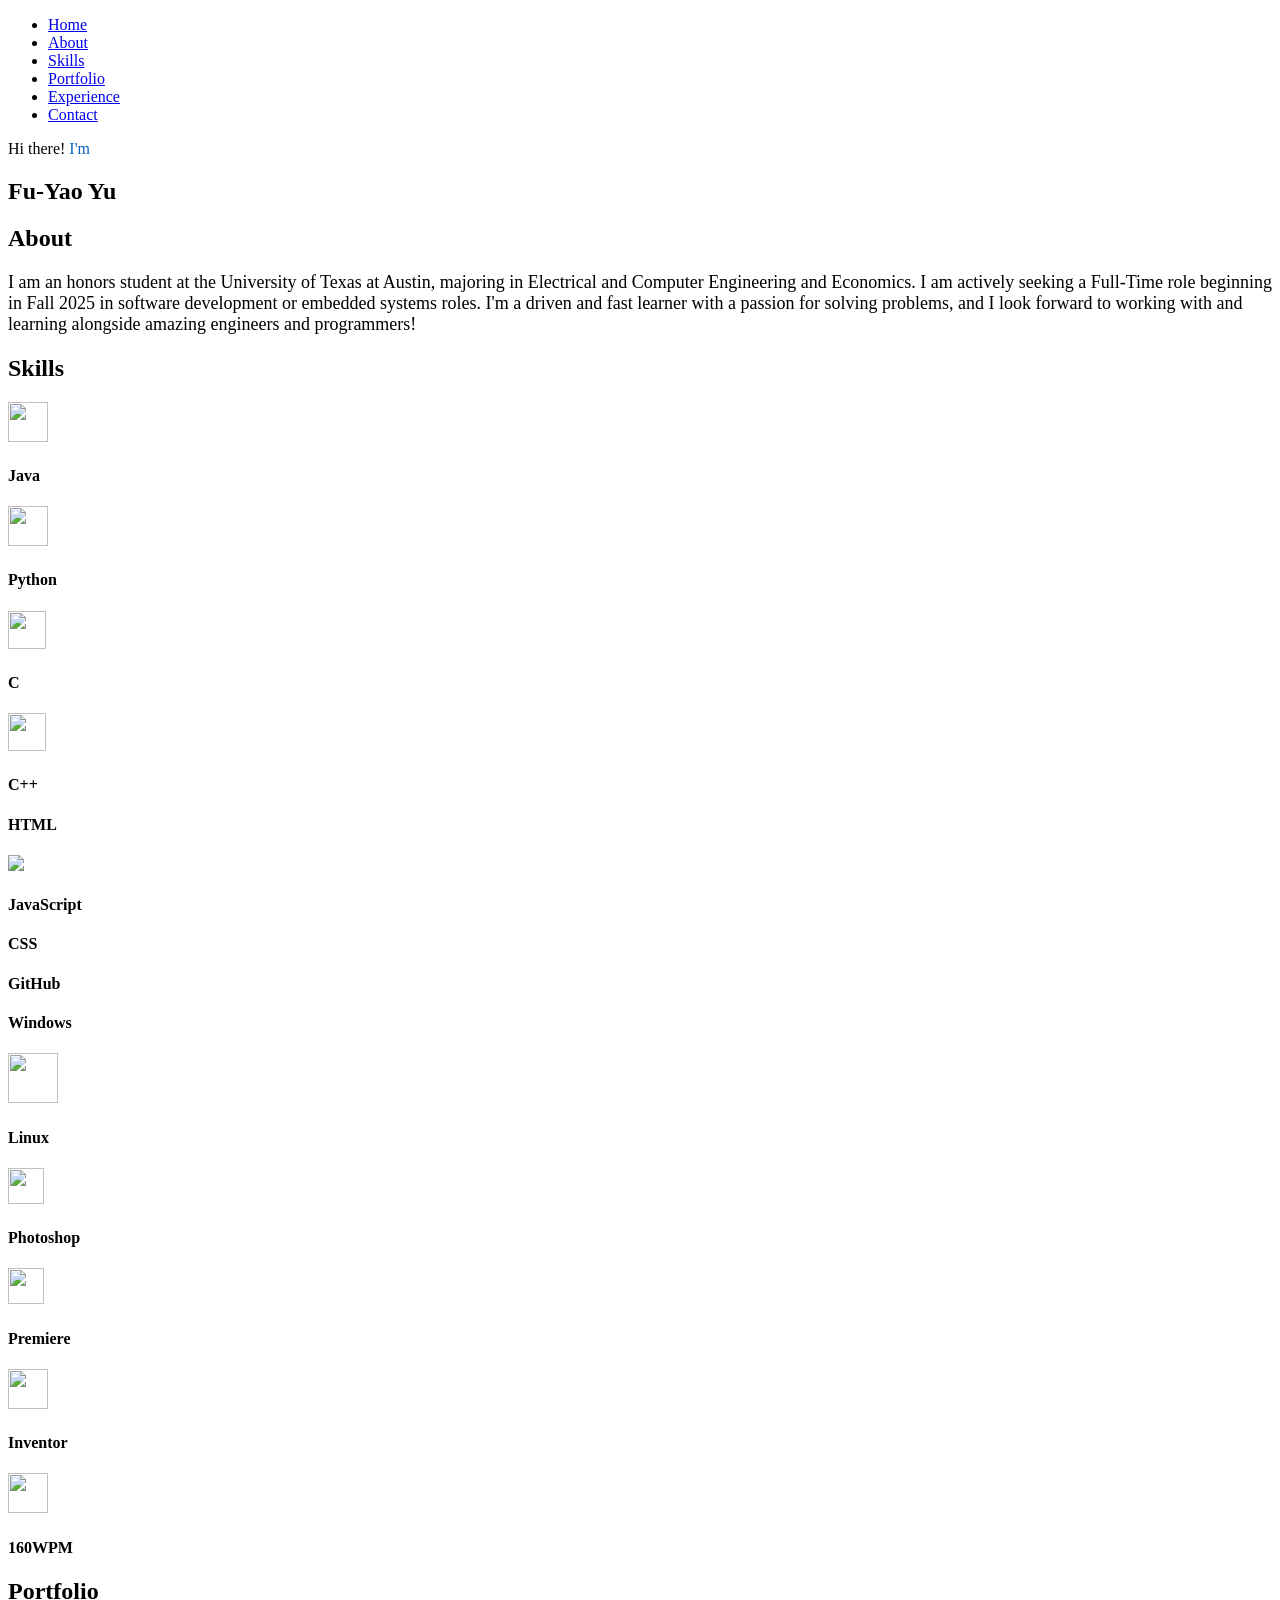
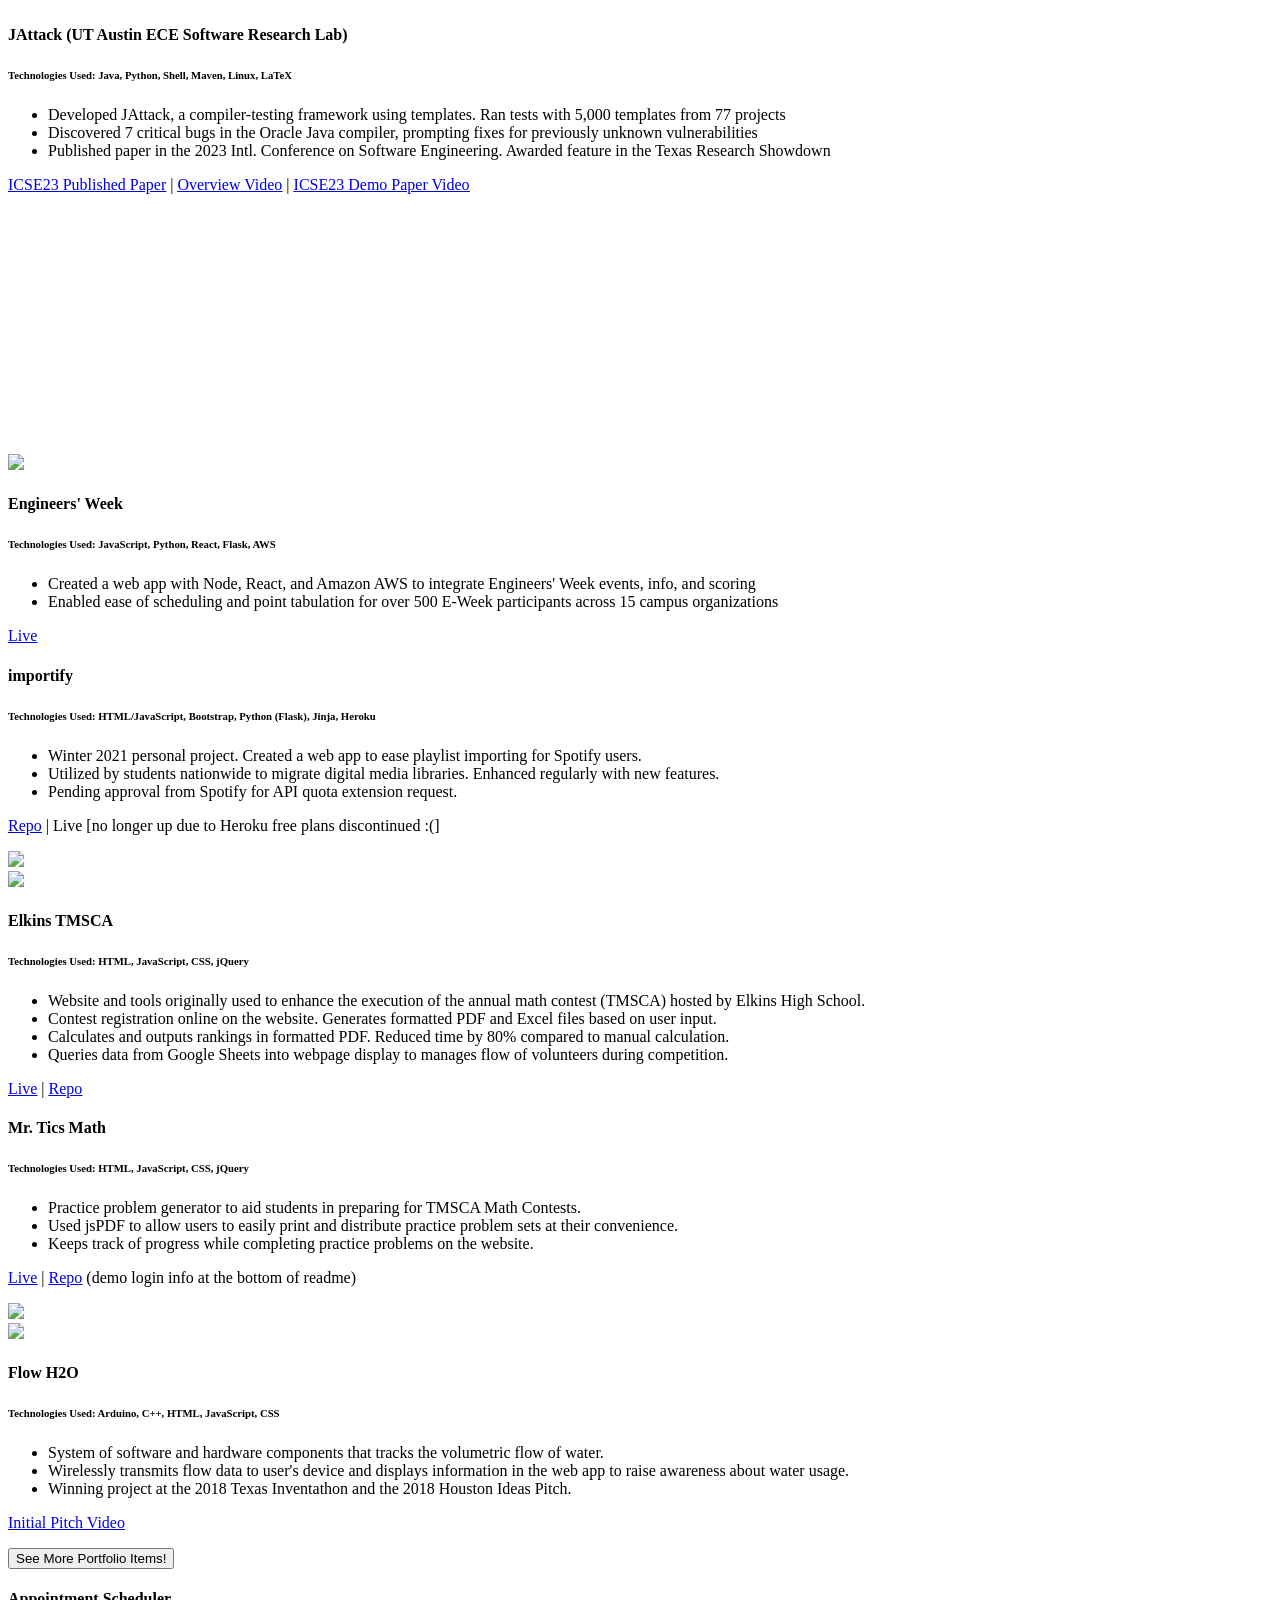
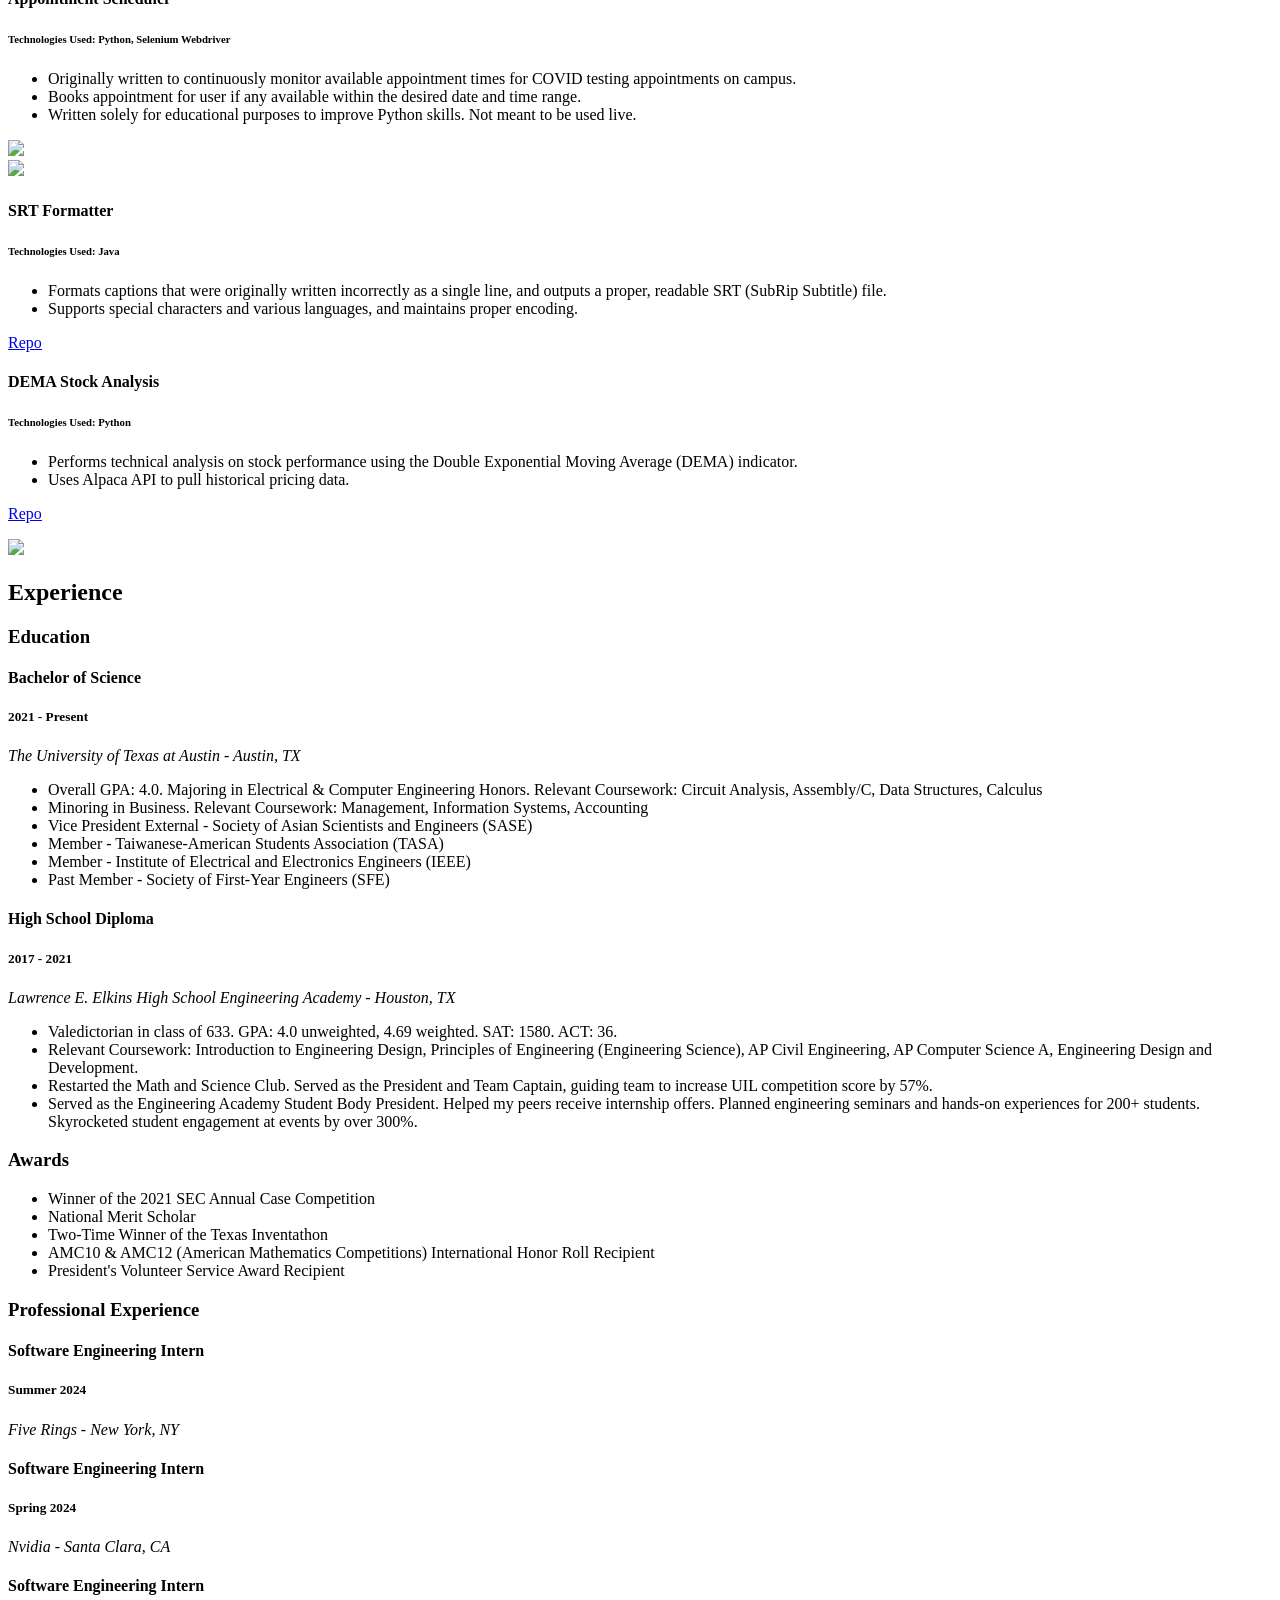
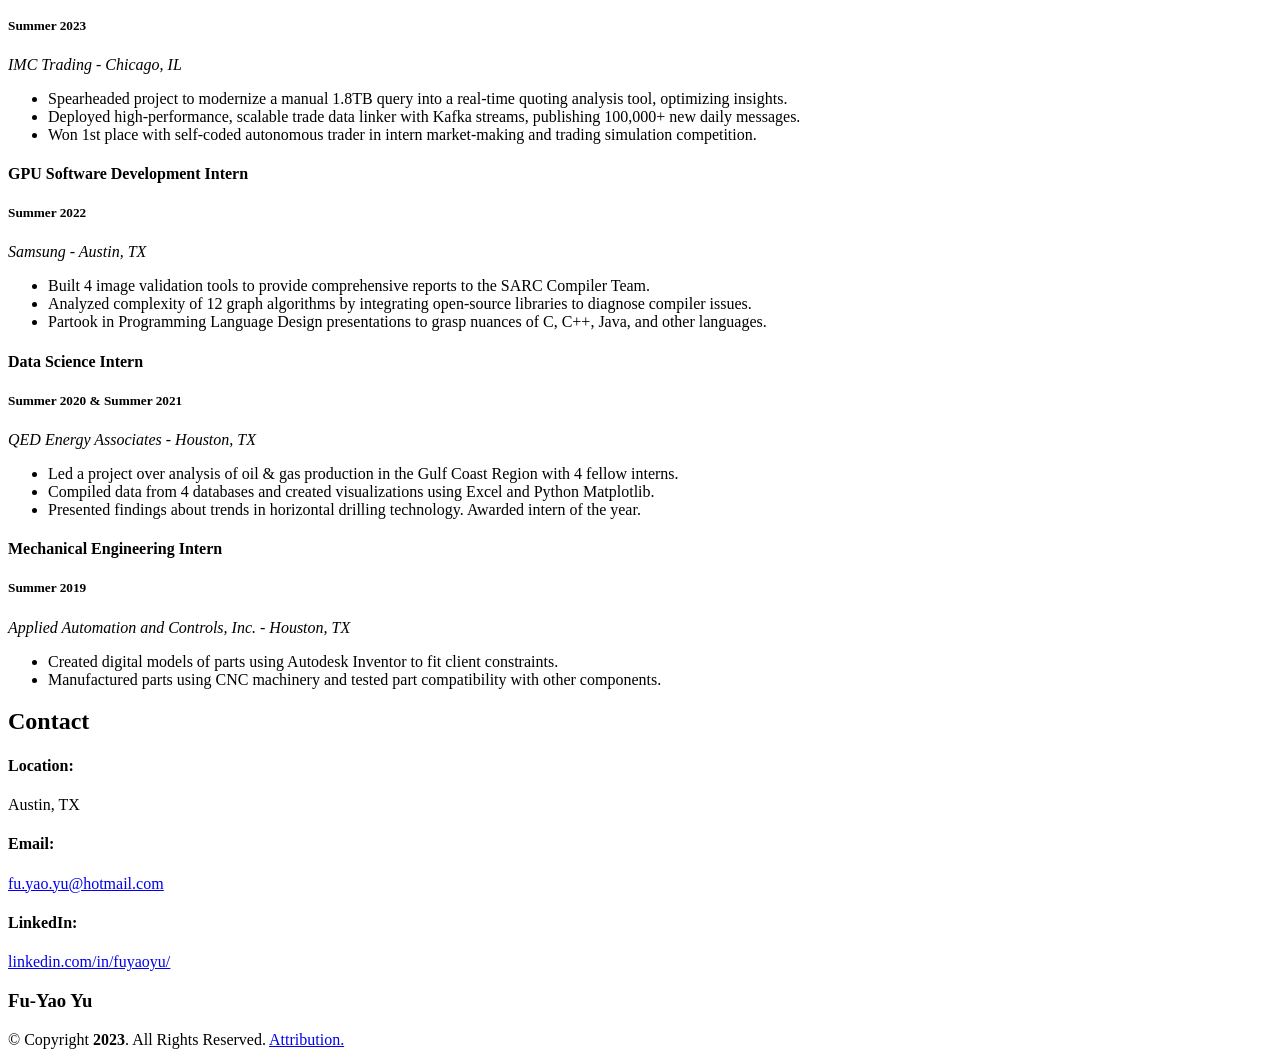
==== HTML.html @ dc60d863 "Update HTML.html" ====
<!DOCTYPE html>
<html lang="en">

<head>
  <meta charset="utf-8">
  <meta content="width=device-width, initial-scale=1.0" name="viewport">

  <meta name="google-site-verification" content="fkDwtR-RgneoaPatCxnQ040YmxEfrXtlnkEAOqMPR98" />

  <meta name="description" content="Electrical and Computer Engineering Honors and Economics student at the University of Texas at Austin. Driven and fast learner with a passion for solving problems." >
  <meta name="keywords" content="Fu-Yao Yu, Jefferson Yu, Jefferson, Fu-Yao, Elkins, FBISD, Engineering, Software, UT Austin, University of Texas">

  <title>Fu-Yao (Jefferson) Yu</title>

  <link href="assets/img/favicon/favicon.ico" rel="icon">
  <link href="assets/img/favicon/apple-touch-icon.png" rel="apple-touch-icon">
  <link rel="icon" type="image/png" sizes="32x32" href="assets/img/favicon/favicon-32x32.png">
  <link rel="icon" type="image/png" sizes="16x16" href="assets/img/favicon/favicon-16x16.png">

  <link href="https://fonts.googleapis.com/css?family=Open+Sans:300,300i,400,400i,600,600i,700,700i" rel="stylesheet">
  <link href="https://fonts.googleapis.com/css?family=Raleway:300,300i,400,400i,500,500i,600,600i,700,700i"
    rel="stylesheet">
  <link href="https://fonts.googleapis.com/css?family=Poppins:300,300i,400,400i,500,500i,600,600i,700,700i"
    rel="stylesheet">

  <link href="assets/vendor/aos/aos.css" rel="stylesheet">
  <link href="assets/vendor/bootstrap/css/bootstrap.min.css" rel="stylesheet">
  <link href="assets/vendor/bootstrap-icons/bootstrap-icons.css" rel="stylesheet">
  <link href="assets/vendor/boxicons/css/boxicons.min.css" rel="stylesheet">
  <link href="assets/vendor/glightbox/css/glightbox.min.css" rel="stylesheet">
  <link href="assets/vendor/swiper/swiper-bundle.min.css" rel="stylesheet">
  <link href="assets/vendor/modaal/modaal.css" rel="stylesheet">


  <link href="stylesheet.css" rel="stylesheet">

</head>

<body>

  <div id="attribution" style="display:none;">
    <p style="margin-bottom: 0; text-align:center;"><b>Attribution:</b> Icons from BoxIcons and Icons8. Fonts from
      Google Fonts. Based on
      design by BootstrapMade.</p>
  </div>


  <i class="bi bi-list mobile-nav-toggle"></i>
  <i class="bi bi-list mobile-nav-toggle d-xl-none"></i>

  <header id="header" class="d-flex flex-column justify-content-center">

    <nav id="navbar" class="navbar nav-menu">
      <ul>
        <li><a href="#hero" class="nav-link scrollto active"><i class="bx bx-home"></i> <span>Home</span></a></li>
        <li><a href="#about" class="nav-link scrollto"><i class="bx bx-user"></i> <span>About</span></a></li>
        <li><a href="#skills" class="nav-link scrollto"><i class="bx bxs-wrench"></i> <span>Skills</span></a></li>
        <li><a href="#portfolio" class="nav-link scrollto"><i class="bx bxs-folder-open"></i> <span>Portfolio</span></a>
        </li>
        <li><a href="#experience" class="nav-link scrollto"><i class="bx bx-book-content"></i>
            <span>Experience</span></a></li>
        <li><a href="#contact" class="nav-link scrollto"><i class="bx bx-envelope"></i> <span>Contact</span></a></li>
      </ul>
    </nav>

  </header>


  <section id="hero" class="d-flex flex-column justify-content-center">
    <div class="container" data-aos="zoom-in" data-aos-delay="100">
      <p>Hi there! <span style="color:#0563bb">I'm</span></p>
      <div id="typed-strings">
        <h1>Fu-Yao Yu</h1>
      </div>
      <h1><span id="typed"></span></h1>
      <div class="social-links">
        <a href="#contact" class="envelope"><i class="bx bx-envelope"></i></a>
        <a href="#contact" class="phone"><i class="bx bx-phone"></i></a>
        <a href="https://bit.ly/fuyaoyu-instagram" target="_blank" rel="noopener noreferrer" class="instagram"><i
            class="bx bxl-instagram"></i></a>
        <a href="https://bit.ly/fuyaoyu-linkedin" target="_blank" rel="noopener noreferrer" class="linkedin"><i
            class="bx bxl-linkedin"></i></a>
        <a href="https://github.com/JeffersonYu1" target="_blank" rel="noopener noreferrer" class="github"><i
            class="bx bxl-github"></i></a>
      </div>
    </div>
  </section>



  <main id="main">


    <section id="about" class="about">
      <div class="container" data-aos="fade-up">

        <div class="section-title">
          <h2>About</h2>
          <p style="font-size: large;">I am an honors student at <span class="accent-blue">the University of Texas at
              Austin</span>, majoring in <span class="accent-blue">Electrical and Computer Engineering</span> and <span
              class="accent-blue">Economics</span>. I am actively seeking a Full-Time role beginning in Fall 2025
            in <span class="accent-blue">software development</span> or <span class="accent-blue">embedded
              systems</span> roles. I'm a driven and fast learner with a passion
            for solving problems, and I look forward to working with and learning alongside amazing engineers and
            programmers!</p>
        </div>

      </div>
    </section>


    <section id="skills" class="services">
      <div class="container" data-aos="fade-up">

        <div class="section-title">
          <h2>Skills</h2>
        </div>

        <div class="row">

          <div class="col mt-4" data-aos="zoom-in" data-aos-delay="100">
            <div class="icon-box iconbox-blue">
              <div class="icon">
                <img style="width: 40px; height: 40px" src="assets/img/icons/java.svg">
              </div>
              <h4>Java</h4>
            </div>
          </div>

          <div class="col mt-4" data-aos="zoom-in" data-aos-delay="100">
            <div class="icon-box iconbox-blue">
              <div class="icon">
                <img style="width: 40px; height: 40px" src="assets/img/icons/python.svg">
              </div>
              <h4>Python</h4>
            </div>
          </div>

          <div class="col mt-4" data-aos="zoom-in" data-aos-delay="100">
            <div class="icon-box iconbox-blue">
              <div class="icon">
                <img style="width: 38px; height: 38px" src="assets/img/icons/c.svg">
              </div>
              <h4>C</h4>
            </div>
          </div>

          <div class="col mt-4" data-aos="zoom-in" data-aos-delay="100">
            <div class="icon-box iconbox-blue">
              <div class="icon">
                <img style="width: 38px; height: 38px" src="assets/img/icons/cpp.svg">
              </div>
              <h4>C++</h4>
            </div>
          </div>

          <div class="col mt-4" data-aos="zoom-in" data-aos-delay="100">
            <div class="icon-box iconbox-blue">
              <div class="icon">
                <i class="bx bxl-html5" style="color: #E44D26"></i>
              </div>
              <h4>HTML</h4>
            </div>
          </div>

          <div class="col mt-4" data-aos="zoom-in" data-aos-delay="100">
            <div class="icon-box iconbox-blue">
              <div class="icon">
                <img src="assets/img/icons/javascript.svg">
              </div>
              <h4>JavaScript</h4>
            </div>
          </div>

          <div class="col mt-4" data-aos="zoom-in" data-aos-delay="100">
            <div class="icon-box iconbox-blue">
              <div class="icon">
                <i class="bx bxl-css3" style="color: #264DE4"></i>
              </div>
              <h4>CSS</h4>
            </div>
          </div>

          <div class="col mt-4" data-aos="zoom-in" data-aos-delay="100">
            <div class="icon-box iconbox-blue">
              <div class="icon">
                <i class="bx bxl-github" style="color: #1A1D22"></i>
              </div>
              <h4>GitHub</h4>
            </div>
          </div>

          <div class="col mt-4" data-aos="zoom-in" data-aos-delay="100">
            <div class="icon-box iconbox-blue">
              <div class="icon">
                <i class="bx bxl-windows" style="color: #00abef"></i>
              </div>
              <h4>Windows</h4>
            </div>
          </div>

          <div class="col mt-4" data-aos="zoom-in" data-aos-delay="100">
            <div class="icon-box iconbox-blue">
              <div class="icon">
                <img style="width: 50px; height: 50px" src="assets/img/icons/linux.svg">
              </div>
              <h4>Linux</h4>
            </div>
          </div>

          <div class="col mt-4" data-aos="zoom-in" data-aos-delay="100">
            <div class="icon-box iconbox-blue">
              <div class="icon">
                <img style="width: 36px; height: 36px" src="assets/img/icons/photoshop.svg">
              </div>
              <h4>Photoshop</h4>
            </div>
          </div>

          <div class="col mt-4" data-aos="zoom-in" data-aos-delay="100">
            <div class="icon-box iconbox-blue">
              <div class="icon">
                <img style="width: 36px; height: 36px" src="assets/img/icons/premiere-pro.svg">
              </div>
              <h4>Premiere</h4>
            </div>
          </div>

          <div class="col mt-4" data-aos="zoom-in" data-aos-delay="100">
            <div class="icon-box iconbox-blue">
              <div class="icon">
                <img style="width: 40px; height: 40px" src="assets/img/icons/autodesk-inventor-2020.svg">
              </div>
              <h4>Inventor</h4>
            </div>
          </div>

          <div class="col mt-4" data-aos="zoom-in" data-aos-delay="100">
            <div class="icon-box iconbox-blue">
              <div class="icon">
                <img style="width: 40px; height: 40px" src="assets/img/icons/keyboard-2.svg">
              </div>
              <h4>160WPM</h4>
            </div>
          </div>

        </div>
      </div>
    </section>


    <section id="portfolio" class="portfolio section-bg">
      <div class="container pad-side" data-aos="fade-up">

        <div class="section-title">
          <h2>Portfolio</h2>
        </div>


        <div class="row">
          <div class="col mt-4" data-aos="zoom-in" data-aos-delay="100">
            <div class="icon-box iconbox-blue right">
              <div class="row">
                <div class="col-md-7 iconbox-text" data-aos="zoom-in" data-aos-delay="100">
                  <h4>JAttack (UT Austin ECE Software Research Lab)</h4>
                  <h6>Technologies Used: <span class="accent-blue">Java</span>, <span class="accent-blue">Python</span>,
                    <span class="accent-blue">Shell</span>, <span class="accent-blue">Maven</span>, <span
                      class="accent-blue">Linux</span>, <span class="accent-blue">LaTeX</span>
                  </h6>
                  <ul class="no-padding-list">
                    <li>Developed JAttack, a compiler-testing framework using templates. Ran tests with 5,000 templates
                      from 77 projects
                    </li>
                    <li>Discovered 7 critical bugs in the Oracle Java compiler, prompting fixes for previously unknown
                      vulnerabilities</li>
                    <li>Published paper in the 2023 Intl. Conference on Software Engineering. Awarded feature in the
                      Texas Research Showdown</li>
                  </ul>
                  <p><a href="https://ieeexplore.ieee.org/abstract/document/10172660" target="_blank"
                      rel="noopener noreferrer"><u>ICSE23 Published Paper</u></a> | <a
                      href="https://www.youtube.com/watch?v=L-GS9W6fO1o" target="_blank"
                      rel="noopener noreferrer"><u>Overview Video</u></a> | <a
                      href="https://www.youtube.com/watch?v=meCFPxucqk4" target="_blank"
                      rel="noopener noreferrer"><u>ICSE23 Demo Paper Video</u></a></p>
                </div>

                <div class="col-md-5" data-aos="zoom-in" data-aos-delay="100">
                  <div class="icon">
                    <iframe width="640" height="240" src="https://www.youtube.com/embed/L-GS9W6fO1o?si=rD6ySz-ievP-4Kns"
                      title="YouTube video player" frameborder="0"
                      allow="accelerometer; clipboard-write; encrypted-media; gyroscope; picture-in-picture; web-share"
                      allowfullscreen></iframe>

                  </div>
                </div>
              </div>
            </div>
          </div>
        </div>

        <div class="row">
          <div class="col mt-4" data-aos="zoom-in" data-aos-delay="100">
            <div class="icon-box iconbox-blue left">
              <div class="row">
                <div class="col-md-5" data-aos="zoom-in" data-aos-delay="100">
                  <div class="icon">
                    <img src="assets/img/portfolio/eweek.png">
                  </div>
                </div>

                <div class="col-md-7 iconbox-text" data-aos="zoom-in" data-aos-delay="100">
                  <h4>Engineers' Week</h4>
                  <h6>Technologies Used: <span class="accent-blue">JavaScript</span>, <span
                      class="accent-blue">Python</span>,
                    <span class="accent-blue">React</span>, <span class="accent-blue">Flask</span>, <span
                      class="accent-blue">AWS</span>
                  </h6>
                  <ul class="no-padding-list">
                    <li>Created a web app with Node, React, and Amazon AWS to integrate Engineers' Week events, info,
                      and scoring</li>
                    <li>Enabled ease of scheduling and point tabulation for over 500 E-Week participants across 15
                      campus organizations</li>
                  </ul>
                  <p><a href="https://www.eweekutexas.com/" target="_blank" rel="noopener noreferrer"><u>Live</u></a>
                  </p>
                </div>
              </div>
            </div>
          </div>
        </div>


        <div class="row">
          <div class="col mt-4" data-aos="zoom-in" data-aos-delay="100">
            <div class="icon-box iconbox-blue right">
              <div class="row">
                <div class="col-md-7 iconbox-text" data-aos="zoom-in" data-aos-delay="100">
                  <h4>importify</h4>
                  <h6>Technologies Used: <span class="accent-blue">HTML/JavaScript</span>, <span
                      class="accent-blue">Bootstrap</span>, <span class="accent-blue">Python (Flask)</span>, <span
                      class="accent-blue">Jinja</span>, <span class="accent-blue">Heroku</span></h6>
                  <ul class="no-padding-list">
                    <li>Winter 2021 personal project. Created a web app to ease playlist importing for Spotify users.
                    </li>
                    <li>Utilized by students nationwide to migrate digital media libraries. Enhanced regularly with new
                      features.</li>
                    <li>Pending approval from Spotify for API quota extension request.</li>
                  </ul>
                  <p>
                    <a href="https://github.com/JeffersonYu1/importify" target="_blank"
                      rel="noopener noreferrer"><u>Repo</u></a> |

                    Live [no longer up due to Heroku free plans discontinued :(]

                  </p>
                </div>

                <div class="col-md-5" data-aos="zoom-in" data-aos-delay="100">
                  <div class="icon">
                    <img src="assets/img/portfolio/importify.png">
                  </div>
                </div>
              </div>
            </div>
          </div>
        </div>


        <div class="row">
          <div class="col mt-4" data-aos="zoom-in" data-aos-delay="100">
            <div class="icon-box iconbox-blue left">
              <div class="row">

                <div class="col-md-5" data-aos="zoom-in" data-aos-delay="100">
                  <div class="icon">
                    <img src="assets/img/portfolio/elkins-tmsca-long.png">
                  </div>
                </div>

                <div class="col-md-7 iconbox-text" data-aos="zoom-in" data-aos-delay="100">
                  <h4>Elkins TMSCA</h4>
                  <h6>Technologies Used: <span class="accent-blue">HTML</span>, <span
                      class="accent-blue">JavaScript</span>, <span class="accent-blue">CSS</span>, <span
                      class="accent-blue">jQuery</span></h6>
                  <ul class="no-padding-list">
                    <li>Website and tools originally used to enhance the execution of the annual math contest (TMSCA)
                      hosted by Elkins High School.</li>
                    <li>Contest registration online on the website. Generates formatted PDF and Excel files based on
                      user input.</li>
                    <li>Calculates and outputs rankings in formatted PDF. Reduced time by 80% compared to manual
                      calculation.</li>
                    <li>Queries data from Google Sheets into webpage display to manages flow of volunteers during
                      competition.</li>
                  </ul>
                  <p><a href="https://elkinstmsca1920.weebly.com/" target="_blank"
                      rel="noopener noreferrer"><u>Live</u></a> | <a href="https://github.com/JeffersonYu1/elkins-tmsca"
                      target="_blank" rel="noopener noreferrer"><u>Repo</u></a></p>
                </div>
              </div>
            </div>
          </div>
        </div>


        <div class="row">
          <div class="col mt-4" data-aos="zoom-in" data-aos-delay="100">
            <div class="icon-box iconbox-blue right">
              <div class="row">
                <div class="col-md-7 iconbox-text" data-aos="zoom-in" data-aos-delay="100">
                  <h4>Mr. Tics Math</h4>
                  <h6>Technologies Used: <span class="accent-blue">HTML</span>, <span
                      class="accent-blue">JavaScript</span>, <span class="accent-blue">CSS</span>, <span
                      class="accent-blue">jQuery</span></h6>
                  <ul class="no-padding-list">
                    <li>Practice problem generator to aid students in preparing for TMSCA Math Contests.</li>
                    <li>Used jsPDF to allow users to easily print and distribute practice problem sets at their
                      convenience.</li>
                    <li>Keeps track of progress while completing practice problems on the website.</li>
                  </ul>
                  <p><a href="https://mrticsmath.weebly.com/" target="_blank" rel="noopener noreferrer"><u>Live</u></a>
                    | <a href="https://github.com/JeffersonYu1/mrticsmath" target="_blank"
                      rel="noopener noreferrer"><u>Repo</u></a> (demo login info at the bottom of readme)</p>
                </div>

                <div class="col-md-5" data-aos="zoom-in" data-aos-delay="100">
                  <div class="icon">
                    <img src="assets/img/portfolio/mrticsmath.png">
                  </div>
                </div>
              </div>
            </div>
          </div>
        </div>


        <div class="row">
          <div class="col mt-4" data-aos="zoom-in" data-aos-delay="100">
            <div class="icon-box iconbox-blue left">
              <div class="row">

                <div class="col-md-3" data-aos="zoom-in" data-aos-delay="100">
                  <div class="icon">
                    <img src="assets/img/portfolio/flogo-gif.gif">
                  </div>
                </div>

                <div class="col-md-9 iconbox-text" data-aos="zoom-in" data-aos-delay="100">
                  <h4>Flow H2O</h4>
                  <h6>Technologies Used: <span class="accent-blue">Arduino</span>, <span class="accent-blue">C++</span>,
                    <span class="accent-blue">HTML</span>, <span class="accent-blue">JavaScript</span>, <span
                      class="accent-blue">CSS</span>
                  </h6>
                  <ul class="no-padding-list">
                    <li>System of software and hardware components that tracks the volumetric flow of water.</li>
                    <li>Wirelessly transmits flow data to user's device and displays information in the web app to raise
                      awareness about water usage.</li>
                    <li>Winning project at the 2018 Texas Inventathon and the 2018 Houston Ideas Pitch.</li>
                  </ul>
                  <p><a href="https://youtu.be/dET13wCbsmU?t=28596" target="_blank" rel="noopener noreferrer"><u>Initial
                        Pitch Video</u></a></p>
                </div>
              </div>
            </div>
          </div>
        </div>

        <div class="row" id="portfolioToggleDiv">
          <div class="col mt-4 d-flex justify-content-center" data-aos="zoom-in" data-aos-delay="100">
            <button class="btn btn-primary accent-blue icon-box-button" type="button" data-bs-toggle="collapse"
              data-bs-target="#extraPortfolioItems" aria-expanded="false" aria-controls="extraPortfolioItems"
              onclick="document.getElementById('portfolioToggleDiv').style.display = 'none'">
              See More Portfolio Items!
            </button>
          </div>
        </div>

        <div class="collapse" id="extraPortfolioItems">

          <div class="row">
            <div class="col mt-4" data-aos="zoom-in" data-aos-delay="100">
              <div class="icon-box iconbox-blue right">
                <div class="row">
                  <div class="col-md-7 iconbox-text" data-aos="zoom-in" data-aos-delay="100">
                    <h4>Appointment Scheduler</h4>
                    <h6>Technologies Used: <span class="accent-blue">Python</span>, <span class="accent-blue">Selenium
                        Webdriver</span></h6>
                    <ul class="no-padding-list">
                      <li>Originally written to continuously monitor available appointment times for COVID testing
                        appointments on campus.</li>
                      <li>Books appointment for user if any available within the desired date and time range.</li>
                      <li>Written solely for educational purposes to improve Python skills. Not meant to be used live.
                      </li>
                    </ul>
                  </div>

                  <div class="col-md-5" data-aos="zoom-in" data-aos-delay="100">
                    <div class="icon">
                      <img src="assets/img/portfolio/scheduler-thumbnail.png">
                    </div>
                  </div>
                </div>
              </div>
            </div>
          </div>


          <div class="row">
            <div class="col mt-4" data-aos="zoom-in" data-aos-delay="100">
              <div class="icon-box iconbox-blue left">
                <div class="row">

                  <div class="col-md-5" data-aos="zoom-in" data-aos-delay="100">
                    <div class="icon">
                      <img src="assets/img/portfolio/srt-2.png">
                    </div>
                  </div>

                  <div class="col-md-7 iconbox-text" data-aos="zoom-in" data-aos-delay="100">
                    <h4>SRT Formatter</h4>
                    <h6>Technologies Used: <span class="accent-blue">Java</span></h6>
                    <ul class="no-padding-list">
                      <li>Formats captions that were originally written incorrectly as a single line, and outputs a
                        proper, readable SRT (SubRip Subtitle) file.</li>
                      <li>Supports special characters and various languages, and maintains proper encoding.</li>
                    </ul>
                    <p><a href="https://github.com/JeffersonYu1/srt-formatter" target="_blank"
                        rel="noopener noreferrer"><u>Repo</u></a></p>
                  </div>
                </div>
              </div>
            </div>
          </div>


          <div class="row">
            <div class="col mt-4" data-aos="zoom-in" data-aos-delay="100">
              <div class="icon-box iconbox-blue right">
                <div class="row">
                  <div class="col-md-7 iconbox-text" data-aos="zoom-in" data-aos-delay="100">
                    <h4>DEMA Stock Analysis</h4>
                    <h6>Technologies Used: <span class="accent-blue">Python</span></h6>
                    <ul class="no-padding-list">
                      <li>Performs technical analysis on stock performance using the Double Exponential Moving Average
                        (DEMA) indicator.</li>
                      <li>Uses Alpaca API to pull historical pricing data.</li>
                    </ul>
                    <p><a href="https://github.com/JeffersonYu1/dema-stock-analysis" target="_blank"
                        rel="noopener noreferrer"><u>Repo</u></a></p>
                  </div>

                  <div class="col-md-5" data-aos="zoom-in" data-aos-delay="100">
                    <div class="icon">
                      <img src="assets/img/portfolio/dema-sample.png">
                    </div>
                  </div>
                </div>
              </div>
            </div>
          </div>
        </div>
      </div>
    </section>


    <section id="experience" class="resume">
      <div class="container pad-side" data-aos="fade-up">

        <div class="section-title">
          <h2>Experience</h2>
        </div>

        <div class="row">
          <div class="col-lg-6">
            <h3 class="resume-title">Education</h3>
            <div class="resume-item">
              <h4>Bachelor of Science</h4>
              <h5>2021 - Present</h5>
              <p><em>The University of Texas at Austin - Austin, TX</em></p>
              <ul>
                <li>Overall GPA: 4.0. Majoring in Electrical &amp; Computer Engineering Honors. Relevant Coursework:
                  Circuit Analysis, Assembly/C, Data Structures, Calculus</li>
                <li>Minoring in Business. Relevant Coursework: Management, Information Systems, Accounting</li>
                <li>Vice President External - Society of Asian Scientists and Engineers (SASE)</li>
                <li>Member - Taiwanese-American Students Association (TASA)</li>
                <li>Member - Institute of Electrical and Electronics Engineers (IEEE)</li>
                <li>Past Member - Society of First-Year Engineers (SFE)</li>
              </ul>
            </div>
            <div class="resume-item">
              <h4>High School Diploma</h4>
              <h5>2017 - 2021</h5>
              <p><em>Lawrence E. Elkins High School Engineering Academy - Houston, TX</em></p>
              <ul>
                <li>Valedictorian in class of 633. GPA: 4.0 unweighted, 4.69 weighted. SAT: 1580. ACT: 36.</li>
                <li>Relevant Coursework: Introduction to Engineering Design, Principles of Engineering (Engineering
                  Science), AP Civil Engineering, AP Computer Science A, Engineering Design and Development.</li>
                <li>Restarted the Math and Science Club. Served as the President and Team Captain, guiding team to
                  increase UIL competition score by 57%.</li>
                <li>Served as the Engineering Academy Student Body President. Helped my peers receive internship offers.
                  Planned engineering seminars and hands-on experiences for 200+ students. Skyrocketed student
                  engagement at events by over 300%.</li>
              </ul>
            </div>

            <h3 class="resume-title">Awards</h3>
            <div class="resume-item pb-0">
              <ul>
                <li>Winner of the 2021 SEC Annual Case Competition</li>
                <li>National Merit Scholar</li>
                <li>Two-Time Winner of the Texas Inventathon</li>
                <li>AMC10 & AMC12 (American Mathematics Competitions) International Honor Roll Recipient</li>
                <li>President's Volunteer Service Award Recipient</li>
              </ul>
            </div>

          </div>

          <div class="col-lg-6">
            <h3 class="resume-title">Professional Experience</h3>
            <div class="resume-item">
              <h4>Software Engineering Intern</h4>
              <h5>Summer 2024</h5>
              <p><em>Five Rings - New York, NY</em></p>
            </div>
            <div class="resume-item">
              <h4>Software Engineering Intern</h4>
              <h5>Spring 2024</h5>
              <p><em>Nvidia - Santa Clara, CA</em></p>
            </div>
            <div class="resume-item">
              <h4>Software Engineering Intern</h4>
              <h5>Summer 2023</h5>
              <p><em>IMC Trading - Chicago, IL</em></p>
              <ul>
                <li>Spearheaded project to modernize a manual 1.8TB query into a real-time quoting analysis tool,
                  optimizing insights.</li>
                <li>Deployed high-performance, scalable trade data linker with Kafka streams, publishing 100,000+ new
                  daily messages.</li>
                <li>Won 1st place with self-coded autonomous trader in intern market-making and trading simulation
                  competition.</li>
              </ul>
            </div>
            <div class="resume-item">
              <h4>GPU Software Development Intern</h4>
              <h5>Summer 2022</h5>
              <p><em>Samsung - Austin, TX</em></p>
              <ul>
                <li>Built 4 image validation tools to provide comprehensive reports to the SARC Compiler Team.</li>
                <li>Analyzed complexity of 12 graph algorithms by integrating open-source libraries to diagnose compiler
                  issues.</li>
                <li>Partook in Programming Language Design presentations to grasp nuances of C, C++, Java, and other
                  languages.</li>
              </ul>
            </div>
            <div class="resume-item">
              <h4>Data Science Intern</h4>
              <h5>Summer 2020 &amp; Summer 2021</h5>
              <p><em>QED Energy Associates - Houston, TX</em></p>
              <ul>
                <li>Led a project over analysis of oil & gas production in the Gulf Coast Region with 4 fellow interns.
                </li>
                <li>Compiled data from 4 databases and created visualizations using Excel and Python Matplotlib.</li>
                <li>Presented findings about trends in horizontal drilling technology. Awarded intern of the year.</li>
              </ul>
            </div>
            <div class="resume-item">
              <h4>Mechanical Engineering Intern</h4>
              <h5>Summer 2019</h5>
              <p><em>Applied Automation and Controls, Inc. - Houston, TX</em></p>
              <ul>
                <li>Created digital models of parts using Autodesk Inventor to fit client constraints.</li>
                <li>Manufactured parts using CNC machinery and tested part compatibility with other components.</li>
              </ul>
            </div>

            <!-- <h4>Private Math and Science Tutor</h4>
            <h5>Aug 2017 - Aug 2021</h5>
            <p><em>Self-Employed - Sugar Land, TX</em></p>
            <ul>
              <li>Taught intermediate-level contest math and high school (AP) calculus, physics.</li>
              <li>Developed skills to budget earnings and expenses, reach out to potential and current clients, and plan
                a schedule.</li>
            </ul> -->
          </div>
        </div>
      </div>
    </section>


    <section id="contact" class="contact">
      <div class="container pad-side" data-aos="fade-up">

        <div class="section-title">
          <h2>Contact</h2>
        </div>

        <div class="row justify-content-center">

          <div class="col-lg-3">
            <div class="info">
              <div class="address">
                <i class="bi bi-geo-alt"></i>
                <h4>Location:</h4>
                <p>Austin, TX</p>
              </div>
            </div>
          </div>

          <div class="col-lg-3">
            <div class="info">
              <div class="email">
                <a href="mailto:fu.yao.yu@hotmail.com"><i class="bi bi-envelope"></i></a>
                <h4>Email:</h4>
                <p><a href="mailto:fu.yao.yu@hotmail.com"><u>fu.yao.yu@hotmail.com</u></a></p>
              </div>
            </div>
          </div>


          <!-- <div class="info">
            <div class="resume">
              <a href="assets/Yu, Fu-Yao Resume.pdf" target="_blank" rel="noopener noreferrer"><i
                  class="bi bi-file-earmark-person-fill"></i></a>
              <h4>Resume</h4>
              <p><a href="assets/Yu, Fu-Yao Resume.pdf" target="_blank" rel="noopener noreferrer"><u>Fu-Yao Yu</u></a>
              </p>
            </div>
          </div> -->
          <div class="col-lg-3">
            <div class="info">
              <div class="linkedin">
                <a href="https://bit.ly/fuyaoyu-linkedin" target="_blank" rel="noopener noreferrer"><i
                    class="bi bi-linkedin"></i></a>
                <h4>LinkedIn:</h4>
                <p><a href="https://bit.ly/fuyaoyu-linkedin" target="_blank"
                    rel="noopener noreferrer"><u>linkedin.com/in/fuyaoyu/</u></a></p>
              </div>
            </div>
          </div>
        </div>
      </div>
    </section>
  </main>


  <section id="footer">
    <div class="container">

      <h3>Fu-Yao Yu</h3>
      <div class="social-links">
        <a href="#contact" class="envelope"><i class="bx bx-envelope"></i></a>
        <a href="#contact" class="phone"><i class="bx bx-phone"></i></a>
        <a href="https://bit.ly/fuyaoyu-instagram" target="_blank" rel="noopener noreferrer" class="instagram"><i
            class="bx bxl-instagram"></i></a>
        <a href="https://bit.ly/fuyaoyu-linkedin" target="_blank" rel="noopener noreferrer" class="linkedin"><i
            class="bx bxl-linkedin"></i></a>
        <a href="https://github.com/JeffersonYu1" target="_blank" rel="noopener noreferrer" class="github"><i
            class="bx bxl-github"></i></a>
      </div>
      <div class="copyright">
        &copy; Copyright <strong>2023</strong>. All Rights Reserved. <a href="#attribution"
          class="attribution">Attribution.</a>
      </div>
    </div>
  </section>



  <div id="preloader"></div>
  <a href="#" class="back-to-top d-flex align-items-center justify-content-center"><i
      class="bi bi-arrow-up-short"></i></a>


  <script src="assets/vendor/jquery/jquery-3.6.0.min.js"></script>
  <script src="assets/vendor/aos/aos.js"></script>
  <script src="assets/vendor/bootstrap/js/bootstrap.bundle.min.js"></script>
  <script src="assets/vendor/glightbox/js/glightbox.min.js"></script>
  <script src="assets/vendor/isotope-layout/isotope.pkgd.min.js"></script>
  <script src="assets/vendor/swiper/swiper-bundle.min.js"></script>
  <script src="assets/vendor/typed.js/typed.min.js"></script>
  <script src="assets/vendor/waypoints/noframework.waypoints.js"></script>
  <script src="assets/vendor/modaal/modaal.js"></script>


  <script src="assets/js/main.js"></script>

</body>

</html>
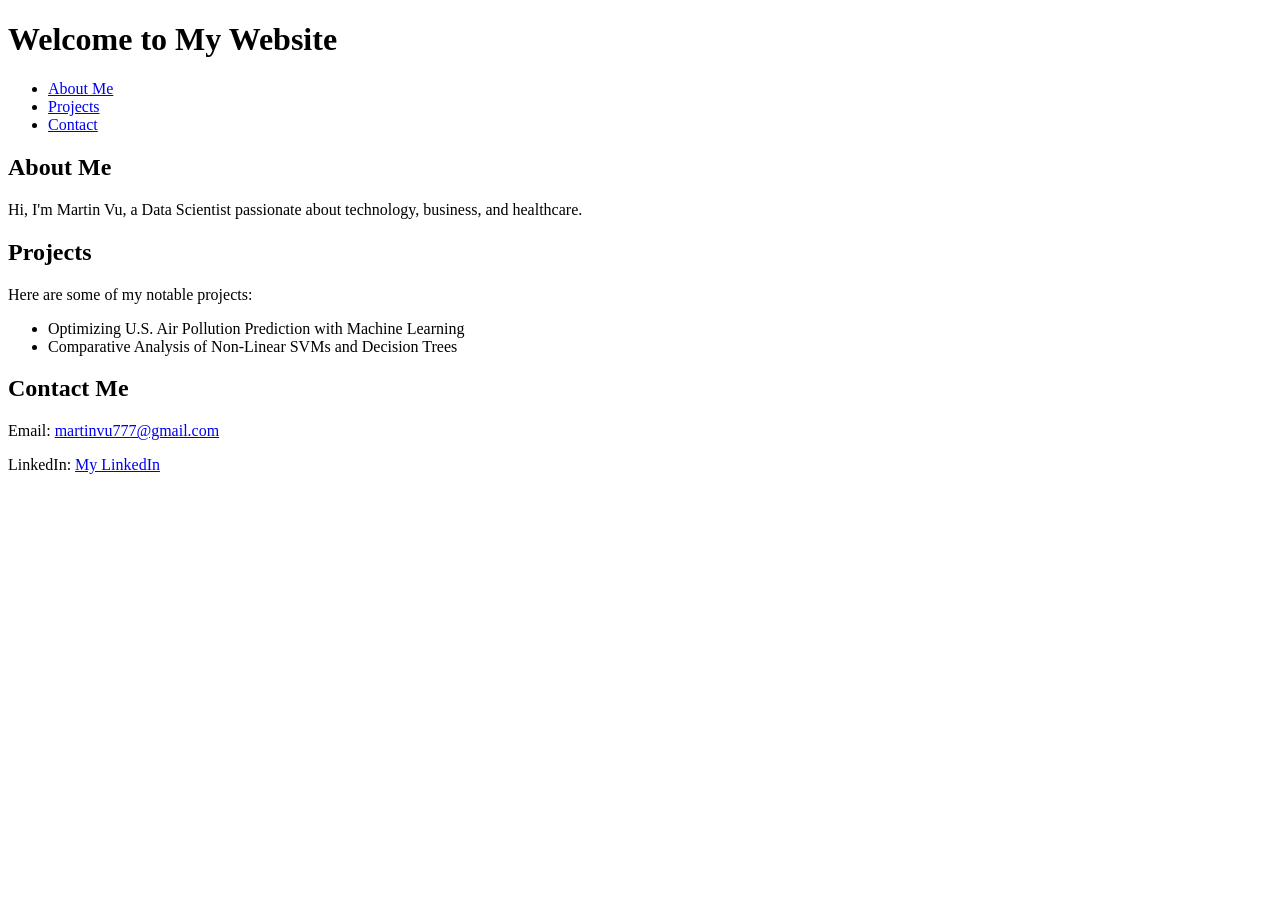
==== commit 9d70311b: "Update HTML.html" ====
--- a/HTML.html
+++ b/HTML.html
@@ -1,789 +1,43 @@
 <!DOCTYPE html>
 <html lang="en">
+<head>
+    <meta charset="UTF-8">
+    <meta name="viewport" content="width=device-width, initial-scale=1.0">
+    <title>Martin Vu - Personal Website</title>
+    <link rel="stylesheet" href="styles.css">
+</head>
+<body>
+    <header>
+        <h1>Welcome to My Website</h1>
+        <nav>
+            <ul>
+                <li><a href="#about">About Me</a></li>
+                <li><a href="#projects">Projects</a></li>
+                <li><a href="#contact">Contact</a></li>
+            </ul>
+        </nav>
+    </header>
 
-<head>
-  <meta charset="utf-8">
-  <meta content="width=device-width, initial-scale=1.0" name="viewport">
-
-  <meta name="google-site-verification" content="fkDwtR-RgneoaPatCxnQ040YmxEfrXtlnkEAOqMPR98" />
-
-  <meta name="description" content="Electrical and Computer Engineering Honors and Economics student at the University of Texas at Austin. Driven and fast learner with a passion for solving problems." >
-  <meta name="keywords" content="Fu-Yao Yu, Jefferson Yu, Jefferson, Fu-Yao, Elkins, FBISD, Engineering, Software, UT Austin, University of Texas">
-
-  <title>Fu-Yao (Jefferson) Yu</title>
-
-  <link href="assets/img/favicon/favicon.ico" rel="icon">
-  <link href="assets/img/favicon/apple-touch-icon.png" rel="apple-touch-icon">
-  <link rel="icon" type="image/png" sizes="32x32" href="assets/img/favicon/favicon-32x32.png">
-  <link rel="icon" type="image/png" sizes="16x16" href="assets/img/favicon/favicon-16x16.png">
-
-  <link href="https://fonts.googleapis.com/css?family=Open+Sans:300,300i,400,400i,600,600i,700,700i" rel="stylesheet">
-  <link href="https://fonts.googleapis.com/css?family=Raleway:300,300i,400,400i,500,500i,600,600i,700,700i"
-    rel="stylesheet">
-  <link href="https://fonts.googleapis.com/css?family=Poppins:300,300i,400,400i,500,500i,600,600i,700,700i"
-    rel="stylesheet">
-
-  <link href="assets/vendor/aos/aos.css" rel="stylesheet">
-  <link href="assets/vendor/bootstrap/css/bootstrap.min.css" rel="stylesheet">
-  <link href="assets/vendor/bootstrap-icons/bootstrap-icons.css" rel="stylesheet">
-  <link href="assets/vendor/boxicons/css/boxicons.min.css" rel="stylesheet">
-  <link href="assets/vendor/glightbox/css/glightbox.min.css" rel="stylesheet">
-  <link href="assets/vendor/swiper/swiper-bundle.min.css" rel="stylesheet">
-  <link href="assets/vendor/modaal/modaal.css" rel="stylesheet">
-
-
-  <link href="stylesheet.css" rel="stylesheet">
-
-</head>
-
-<body>
-
-  <div id="attribution" style="display:none;">
-    <p style="margin-bottom: 0; text-align:center;"><b>Attribution:</b> Icons from BoxIcons and Icons8. Fonts from
-      Google Fonts. Based on
-      design by BootstrapMade.</p>
-  </div>
-
-
-  <i class="bi bi-list mobile-nav-toggle"></i>
-  <i class="bi bi-list mobile-nav-toggle d-xl-none"></i>
-
-  <header id="header" class="d-flex flex-column justify-content-center">
-
-    <nav id="navbar" class="navbar nav-menu">
-      <ul>
-        <li><a href="#hero" class="nav-link scrollto active"><i class="bx bx-home"></i> <span>Home</span></a></li>
-        <li><a href="#about" class="nav-link scrollto"><i class="bx bx-user"></i> <span>About</span></a></li>
-        <li><a href="#skills" class="nav-link scrollto"><i class="bx bxs-wrench"></i> <span>Skills</span></a></li>
-        <li><a href="#portfolio" class="nav-link scrollto"><i class="bx bxs-folder-open"></i> <span>Portfolio</span></a>
-        </li>
-        <li><a href="#experience" class="nav-link scrollto"><i class="bx bx-book-content"></i>
-            <span>Experience</span></a></li>
-        <li><a href="#contact" class="nav-link scrollto"><i class="bx bx-envelope"></i> <span>Contact</span></a></li>
-      </ul>
-    </nav>
-
-  </header>
-
-
-  <section id="hero" class="d-flex flex-column justify-content-center">
-    <div class="container" data-aos="zoom-in" data-aos-delay="100">
-      <p>Hi there! <span style="color:#0563bb">I'm</span></p>
-      <div id="typed-strings">
-        <h1>Fu-Yao Yu</h1>
-      </div>
-      <h1><span id="typed"></span></h1>
-      <div class="social-links">
-        <a href="#contact" class="envelope"><i class="bx bx-envelope"></i></a>
-        <a href="#contact" class="phone"><i class="bx bx-phone"></i></a>
-        <a href="https://bit.ly/fuyaoyu-instagram" target="_blank" rel="noopener noreferrer" class="instagram"><i
-            class="bx bxl-instagram"></i></a>
-        <a href="https://bit.ly/fuyaoyu-linkedin" target="_blank" rel="noopener noreferrer" class="linkedin"><i
-            class="bx bxl-linkedin"></i></a>
-        <a href="https://github.com/JeffersonYu1" target="_blank" rel="noopener noreferrer" class="github"><i
-            class="bx bxl-github"></i></a>
-      </div>
-    </div>
-  </section>
-
-
-
-  <main id="main">
-
-
-    <section id="about" class="about">
-      <div class="container" data-aos="fade-up">
-
-        <div class="section-title">
-          <h2>About</h2>
-          <p style="font-size: large;">I am an honors student at <span class="accent-blue">the University of Texas at
-              Austin</span>, majoring in <span class="accent-blue">Electrical and Computer Engineering</span> and <span
-              class="accent-blue">Economics</span>. I am actively seeking a Full-Time role beginning in Fall 2025
-            in <span class="accent-blue">software development</span> or <span class="accent-blue">embedded
-              systems</span> roles. I'm a driven and fast learner with a passion
-            for solving problems, and I look forward to working with and learning alongside amazing engineers and
-            programmers!</p>
-        </div>
-
-      </div>
+    <section id="about">
+        <h2>About Me</h2>
+        <p>Hi, I'm Martin Vu, a Data Scientist passionate about technology, business, and healthcare.</p>
     </section>
 
-
-    <section id="skills" class="services">
-      <div class="container" data-aos="fade-up">
-
-        <div class="section-title">
-          <h2>Skills</h2>
-        </div>
-
-        <div class="row">
-
-          <div class="col mt-4" data-aos="zoom-in" data-aos-delay="100">
-            <div class="icon-box iconbox-blue">
-              <div class="icon">
-                <img style="width: 40px; height: 40px" src="assets/img/icons/java.svg">
-              </div>
-              <h4>Java</h4>
-            </div>
-          </div>
-
-          <div class="col mt-4" data-aos="zoom-in" data-aos-delay="100">
-            <div class="icon-box iconbox-blue">
-              <div class="icon">
-                <img style="width: 40px; height: 40px" src="assets/img/icons/python.svg">
-              </div>
-              <h4>Python</h4>
-            </div>
-          </div>
-
-          <div class="col mt-4" data-aos="zoom-in" data-aos-delay="100">
-            <div class="icon-box iconbox-blue">
-              <div class="icon">
-                <img style="width: 38px; height: 38px" src="assets/img/icons/c.svg">
-              </div>
-              <h4>C</h4>
-            </div>
-          </div>
-
-          <div class="col mt-4" data-aos="zoom-in" data-aos-delay="100">
-            <div class="icon-box iconbox-blue">
-              <div class="icon">
-                <img style="width: 38px; height: 38px" src="assets/img/icons/cpp.svg">
-              </div>
-              <h4>C++</h4>
-            </div>
-          </div>
-
-          <div class="col mt-4" data-aos="zoom-in" data-aos-delay="100">
-            <div class="icon-box iconbox-blue">
-              <div class="icon">
-                <i class="bx bxl-html5" style="color: #E44D26"></i>
-              </div>
-              <h4>HTML</h4>
-            </div>
-          </div>
-
-          <div class="col mt-4" data-aos="zoom-in" data-aos-delay="100">
-            <div class="icon-box iconbox-blue">
-              <div class="icon">
-                <img src="assets/img/icons/javascript.svg">
-              </div>
-              <h4>JavaScript</h4>
-            </div>
-          </div>
-
-          <div class="col mt-4" data-aos="zoom-in" data-aos-delay="100">
-            <div class="icon-box iconbox-blue">
-              <div class="icon">
-                <i class="bx bxl-css3" style="color: #264DE4"></i>
-              </div>
-              <h4>CSS</h4>
-            </div>
-          </div>
-
-          <div class="col mt-4" data-aos="zoom-in" data-aos-delay="100">
-            <div class="icon-box iconbox-blue">
-              <div class="icon">
-                <i class="bx bxl-github" style="color: #1A1D22"></i>
-              </div>
-              <h4>GitHub</h4>
-            </div>
-          </div>
-
-          <div class="col mt-4" data-aos="zoom-in" data-aos-delay="100">
-            <div class="icon-box iconbox-blue">
-              <div class="icon">
-                <i class="bx bxl-windows" style="color: #00abef"></i>
-              </div>
-              <h4>Windows</h4>
-            </div>
-          </div>
-
-          <div class="col mt-4" data-aos="zoom-in" data-aos-delay="100">
-            <div class="icon-box iconbox-blue">
-              <div class="icon">
-                <img style="width: 50px; height: 50px" src="assets/img/icons/linux.svg">
-              </div>
-              <h4>Linux</h4>
-            </div>
-          </div>
-
-          <div class="col mt-4" data-aos="zoom-in" data-aos-delay="100">
-            <div class="icon-box iconbox-blue">
-              <div class="icon">
-                <img style="width: 36px; height: 36px" src="assets/img/icons/photoshop.svg">
-              </div>
-              <h4>Photoshop</h4>
-            </div>
-          </div>
-
-          <div class="col mt-4" data-aos="zoom-in" data-aos-delay="100">
-            <div class="icon-box iconbox-blue">
-              <div class="icon">
-                <img style="width: 36px; height: 36px" src="assets/img/icons/premiere-pro.svg">
-              </div>
-              <h4>Premiere</h4>
-            </div>
-          </div>
-
-          <div class="col mt-4" data-aos="zoom-in" data-aos-delay="100">
-            <div class="icon-box iconbox-blue">
-              <div class="icon">
-                <img style="width: 40px; height: 40px" src="assets/img/icons/autodesk-inventor-2020.svg">
-              </div>
-              <h4>Inventor</h4>
-            </div>
-          </div>
-
-          <div class="col mt-4" data-aos="zoom-in" data-aos-delay="100">
-            <div class="icon-box iconbox-blue">
-              <div class="icon">
-                <img style="width: 40px; height: 40px" src="assets/img/icons/keyboard-2.svg">
-              </div>
-              <h4>160WPM</h4>
-            </div>
-          </div>
-
-        </div>
-      </div>
+    <section id="projects">
+        <h2>Projects</h2>
+        <p>Here are some of my notable projects:</p>
+        <ul>
+            <li>Optimizing U.S. Air Pollution Prediction with Machine Learning</li>
+            <li>Comparative Analysis of Non-Linear SVMs and Decision Trees</li>
+        </ul>
     </section>
 
-
-    <section id="portfolio" class="portfolio section-bg">
-      <div class="container pad-side" data-aos="fade-up">
-
-        <div class="section-title">
-          <h2>Portfolio</h2>
-        </div>
-
-
-        <div class="row">
-          <div class="col mt-4" data-aos="zoom-in" data-aos-delay="100">
-            <div class="icon-box iconbox-blue right">
-              <div class="row">
-                <div class="col-md-7 iconbox-text" data-aos="zoom-in" data-aos-delay="100">
-                  <h4>JAttack (UT Austin ECE Software Research Lab)</h4>
-                  <h6>Technologies Used: <span class="accent-blue">Java</span>, <span class="accent-blue">Python</span>,
-                    <span class="accent-blue">Shell</span>, <span class="accent-blue">Maven</span>, <span
-                      class="accent-blue">Linux</span>, <span class="accent-blue">LaTeX</span>
-                  </h6>
-                  <ul class="no-padding-list">
-                    <li>Developed JAttack, a compiler-testing framework using templates. Ran tests with 5,000 templates
-                      from 77 projects
-                    </li>
-                    <li>Discovered 7 critical bugs in the Oracle Java compiler, prompting fixes for previously unknown
-                      vulnerabilities</li>
-                    <li>Published paper in the 2023 Intl. Conference on Software Engineering. Awarded feature in the
-                      Texas Research Showdown</li>
-                  </ul>
-                  <p><a href="https://ieeexplore.ieee.org/abstract/document/10172660" target="_blank"
-                      rel="noopener noreferrer"><u>ICSE23 Published Paper</u></a> | <a
-                      href="https://www.youtube.com/watch?v=L-GS9W6fO1o" target="_blank"
-                      rel="noopener noreferrer"><u>Overview Video</u></a> | <a
-                      href="https://www.youtube.com/watch?v=meCFPxucqk4" target="_blank"
-                      rel="noopener noreferrer"><u>ICSE23 Demo Paper Video</u></a></p>
-                </div>
-
-                <div class="col-md-5" data-aos="zoom-in" data-aos-delay="100">
-                  <div class="icon">
-                    <iframe width="640" height="240" src="https://www.youtube.com/embed/L-GS9W6fO1o?si=rD6ySz-ievP-4Kns"
-                      title="YouTube video player" frameborder="0"
-                      allow="accelerometer; clipboard-write; encrypted-media; gyroscope; picture-in-picture; web-share"
-                      allowfullscreen></iframe>
-
-                  </div>
-                </div>
-              </div>
-            </div>
-          </div>
-        </div>
-
-        <div class="row">
-          <div class="col mt-4" data-aos="zoom-in" data-aos-delay="100">
-            <div class="icon-box iconbox-blue left">
-              <div class="row">
-                <div class="col-md-5" data-aos="zoom-in" data-aos-delay="100">
-                  <div class="icon">
-                    <img src="assets/img/portfolio/eweek.png">
-                  </div>
-                </div>
-
-                <div class="col-md-7 iconbox-text" data-aos="zoom-in" data-aos-delay="100">
-                  <h4>Engineers' Week</h4>
-                  <h6>Technologies Used: <span class="accent-blue">JavaScript</span>, <span
-                      class="accent-blue">Python</span>,
-                    <span class="accent-blue">React</span>, <span class="accent-blue">Flask</span>, <span
-                      class="accent-blue">AWS</span>
-                  </h6>
-                  <ul class="no-padding-list">
-                    <li>Created a web app with Node, React, and Amazon AWS to integrate Engineers' Week events, info,
-                      and scoring</li>
-                    <li>Enabled ease of scheduling and point tabulation for over 500 E-Week participants across 15
-                      campus organizations</li>
-                  </ul>
-                  <p><a href="https://www.eweekutexas.com/" target="_blank" rel="noopener noreferrer"><u>Live</u></a>
-                  </p>
-                </div>
-              </div>
-            </div>
-          </div>
-        </div>
-
-
-        <div class="row">
-          <div class="col mt-4" data-aos="zoom-in" data-aos-delay="100">
-            <div class="icon-box iconbox-blue right">
-              <div class="row">
-                <div class="col-md-7 iconbox-text" data-aos="zoom-in" data-aos-delay="100">
-                  <h4>importify</h4>
-                  <h6>Technologies Used: <span class="accent-blue">HTML/JavaScript</span>, <span
-                      class="accent-blue">Bootstrap</span>, <span class="accent-blue">Python (Flask)</span>, <span
-                      class="accent-blue">Jinja</span>, <span class="accent-blue">Heroku</span></h6>
-                  <ul class="no-padding-list">
-                    <li>Winter 2021 personal project. Created a web app to ease playlist importing for Spotify users.
-                    </li>
-                    <li>Utilized by students nationwide to migrate digital media libraries. Enhanced regularly with new
-                      features.</li>
-                    <li>Pending approval from Spotify for API quota extension request.</li>
-                  </ul>
-                  <p>
-                    <a href="https://github.com/JeffersonYu1/importify" target="_blank"
-                      rel="noopener noreferrer"><u>Repo</u></a> |
-
-                    Live [no longer up due to Heroku free plans discontinued :(]
-
-                  </p>
-                </div>
-
-                <div class="col-md-5" data-aos="zoom-in" data-aos-delay="100">
-                  <div class="icon">
-                    <img src="assets/img/portfolio/importify.png">
-                  </div>
-                </div>
-              </div>
-            </div>
-          </div>
-        </div>
-
-
-        <div class="row">
-          <div class="col mt-4" data-aos="zoom-in" data-aos-delay="100">
-            <div class="icon-box iconbox-blue left">
-              <div class="row">
-
-                <div class="col-md-5" data-aos="zoom-in" data-aos-delay="100">
-                  <div class="icon">
-                    <img src="assets/img/portfolio/elkins-tmsca-long.png">
-                  </div>
-                </div>
-
-                <div class="col-md-7 iconbox-text" data-aos="zoom-in" data-aos-delay="100">
-                  <h4>Elkins TMSCA</h4>
-                  <h6>Technologies Used: <span class="accent-blue">HTML</span>, <span
-                      class="accent-blue">JavaScript</span>, <span class="accent-blue">CSS</span>, <span
-                      class="accent-blue">jQuery</span></h6>
-                  <ul class="no-padding-list">
-                    <li>Website and tools originally used to enhance the execution of the annual math contest (TMSCA)
-                      hosted by Elkins High School.</li>
-                    <li>Contest registration online on the website. Generates formatted PDF and Excel files based on
-                      user input.</li>
-                    <li>Calculates and outputs rankings in formatted PDF. Reduced time by 80% compared to manual
-                      calculation.</li>
-                    <li>Queries data from Google Sheets into webpage display to manages flow of volunteers during
-                      competition.</li>
-                  </ul>
-                  <p><a href="https://elkinstmsca1920.weebly.com/" target="_blank"
-                      rel="noopener noreferrer"><u>Live</u></a> | <a href="https://github.com/JeffersonYu1/elkins-tmsca"
-                      target="_blank" rel="noopener noreferrer"><u>Repo</u></a></p>
-                </div>
-              </div>
-            </div>
-          </div>
-        </div>
-
-
-        <div class="row">
-          <div class="col mt-4" data-aos="zoom-in" data-aos-delay="100">
-            <div class="icon-box iconbox-blue right">
-              <div class="row">
-                <div class="col-md-7 iconbox-text" data-aos="zoom-in" data-aos-delay="100">
-                  <h4>Mr. Tics Math</h4>
-                  <h6>Technologies Used: <span class="accent-blue">HTML</span>, <span
-                      class="accent-blue">JavaScript</span>, <span class="accent-blue">CSS</span>, <span
-                      class="accent-blue">jQuery</span></h6>
-                  <ul class="no-padding-list">
-                    <li>Practice problem generator to aid students in preparing for TMSCA Math Contests.</li>
-                    <li>Used jsPDF to allow users to easily print and distribute practice problem sets at their
-                      convenience.</li>
-                    <li>Keeps track of progress while completing practice problems on the website.</li>
-                  </ul>
-                  <p><a href="https://mrticsmath.weebly.com/" target="_blank" rel="noopener noreferrer"><u>Live</u></a>
-                    | <a href="https://github.com/JeffersonYu1/mrticsmath" target="_blank"
-                      rel="noopener noreferrer"><u>Repo</u></a> (demo login info at the bottom of readme)</p>
-                </div>
-
-                <div class="col-md-5" data-aos="zoom-in" data-aos-delay="100">
-                  <div class="icon">
-                    <img src="assets/img/portfolio/mrticsmath.png">
-                  </div>
-                </div>
-              </div>
-            </div>
-          </div>
-        </div>
-
-
-        <div class="row">
-          <div class="col mt-4" data-aos="zoom-in" data-aos-delay="100">
-            <div class="icon-box iconbox-blue left">
-              <div class="row">
-
-                <div class="col-md-3" data-aos="zoom-in" data-aos-delay="100">
-                  <div class="icon">
-                    <img src="assets/img/portfolio/flogo-gif.gif">
-                  </div>
-                </div>
-
-                <div class="col-md-9 iconbox-text" data-aos="zoom-in" data-aos-delay="100">
-                  <h4>Flow H2O</h4>
-                  <h6>Technologies Used: <span class="accent-blue">Arduino</span>, <span class="accent-blue">C++</span>,
-                    <span class="accent-blue">HTML</span>, <span class="accent-blue">JavaScript</span>, <span
-                      class="accent-blue">CSS</span>
-                  </h6>
-                  <ul class="no-padding-list">
-                    <li>System of software and hardware components that tracks the volumetric flow of water.</li>
-                    <li>Wirelessly transmits flow data to user's device and displays information in the web app to raise
-                      awareness about water usage.</li>
-                    <li>Winning project at the 2018 Texas Inventathon and the 2018 Houston Ideas Pitch.</li>
-                  </ul>
-                  <p><a href="https://youtu.be/dET13wCbsmU?t=28596" target="_blank" rel="noopener noreferrer"><u>Initial
-                        Pitch Video</u></a></p>
-                </div>
-              </div>
-            </div>
-          </div>
-        </div>
-
-        <div class="row" id="portfolioToggleDiv">
-          <div class="col mt-4 d-flex justify-content-center" data-aos="zoom-in" data-aos-delay="100">
-            <button class="btn btn-primary accent-blue icon-box-button" type="button" data-bs-toggle="collapse"
-              data-bs-target="#extraPortfolioItems" aria-expanded="false" aria-controls="extraPortfolioItems"
-              onclick="document.getElementById('portfolioToggleDiv').style.display = 'none'">
-              See More Portfolio Items!
-            </button>
-          </div>
-        </div>
-
-        <div class="collapse" id="extraPortfolioItems">
-
-          <div class="row">
-            <div class="col mt-4" data-aos="zoom-in" data-aos-delay="100">
-              <div class="icon-box iconbox-blue right">
-                <div class="row">
-                  <div class="col-md-7 iconbox-text" data-aos="zoom-in" data-aos-delay="100">
-                    <h4>Appointment Scheduler</h4>
-                    <h6>Technologies Used: <span class="accent-blue">Python</span>, <span class="accent-blue">Selenium
-                        Webdriver</span></h6>
-                    <ul class="no-padding-list">
-                      <li>Originally written to continuously monitor available appointment times for COVID testing
-                        appointments on campus.</li>
-                      <li>Books appointment for user if any available within the desired date and time range.</li>
-                      <li>Written solely for educational purposes to improve Python skills. Not meant to be used live.
-                      </li>
-                    </ul>
-                  </div>
-
-                  <div class="col-md-5" data-aos="zoom-in" data-aos-delay="100">
-                    <div class="icon">
-                      <img src="assets/img/portfolio/scheduler-thumbnail.png">
-                    </div>
-                  </div>
-                </div>
-              </div>
-            </div>
-          </div>
-
-
-          <div class="row">
-            <div class="col mt-4" data-aos="zoom-in" data-aos-delay="100">
-              <div class="icon-box iconbox-blue left">
-                <div class="row">
-
-                  <div class="col-md-5" data-aos="zoom-in" data-aos-delay="100">
-                    <div class="icon">
-                      <img src="assets/img/portfolio/srt-2.png">
-                    </div>
-                  </div>
-
-                  <div class="col-md-7 iconbox-text" data-aos="zoom-in" data-aos-delay="100">
-                    <h4>SRT Formatter</h4>
-                    <h6>Technologies Used: <span class="accent-blue">Java</span></h6>
-                    <ul class="no-padding-list">
-                      <li>Formats captions that were originally written incorrectly as a single line, and outputs a
-                        proper, readable SRT (SubRip Subtitle) file.</li>
-                      <li>Supports special characters and various languages, and maintains proper encoding.</li>
-                    </ul>
-                    <p><a href="https://github.com/JeffersonYu1/srt-formatter" target="_blank"
-                        rel="noopener noreferrer"><u>Repo</u></a></p>
-                  </div>
-                </div>
-              </div>
-            </div>
-          </div>
-
-
-          <div class="row">
-            <div class="col mt-4" data-aos="zoom-in" data-aos-delay="100">
-              <div class="icon-box iconbox-blue right">
-                <div class="row">
-                  <div class="col-md-7 iconbox-text" data-aos="zoom-in" data-aos-delay="100">
-                    <h4>DEMA Stock Analysis</h4>
-                    <h6>Technologies Used: <span class="accent-blue">Python</span></h6>
-                    <ul class="no-padding-list">
-                      <li>Performs technical analysis on stock performance using the Double Exponential Moving Average
-                        (DEMA) indicator.</li>
-                      <li>Uses Alpaca API to pull historical pricing data.</li>
-                    </ul>
-                    <p><a href="https://github.com/JeffersonYu1/dema-stock-analysis" target="_blank"
-                        rel="noopener noreferrer"><u>Repo</u></a></p>
-                  </div>
-
-                  <div class="col-md-5" data-aos="zoom-in" data-aos-delay="100">
-                    <div class="icon">
-                      <img src="assets/img/portfolio/dema-sample.png">
-                    </div>
-                  </div>
-                </div>
-              </div>
-            </div>
-          </div>
-        </div>
-      </div>
+    <section id="contact">
+        <h2>Contact Me</h2>
+        <p>Email: <a href="mailto:martinvu777@gmail.com">martinvu777@gmail.com</a></p>
+        <p>LinkedIn: <a href="https://www.linkedin.com/in/martin-k-vu" target="_blank">My LinkedIn</a></p>
     </section>
 
-
-    <section id="experience" class="resume">
-      <div class="container pad-side" data-aos="fade-up">
-
-        <div class="section-title">
-          <h2>Experience</h2>
-        </div>
-
-        <div class="row">
-          <div class="col-lg-6">
-            <h3 class="resume-title">Education</h3>
-            <div class="resume-item">
-              <h4>Bachelor of Science</h4>
-              <h5>2021 - Present</h5>
-              <p><em>The University of Texas at Austin - Austin, TX</em></p>
-              <ul>
-                <li>Overall GPA: 4.0. Majoring in Electrical &amp; Computer Engineering Honors. Relevant Coursework:
-                  Circuit Analysis, Assembly/C, Data Structures, Calculus</li>
-                <li>Minoring in Business. Relevant Coursework: Management, Information Systems, Accounting</li>
-                <li>Vice President External - Society of Asian Scientists and Engineers (SASE)</li>
-                <li>Member - Taiwanese-American Students Association (TASA)</li>
-                <li>Member - Institute of Electrical and Electronics Engineers (IEEE)</li>
-                <li>Past Member - Society of First-Year Engineers (SFE)</li>
-              </ul>
-            </div>
-            <div class="resume-item">
-              <h4>High School Diploma</h4>
-              <h5>2017 - 2021</h5>
-              <p><em>Lawrence E. Elkins High School Engineering Academy - Houston, TX</em></p>
-              <ul>
-                <li>Valedictorian in class of 633. GPA: 4.0 unweighted, 4.69 weighted. SAT: 1580. ACT: 36.</li>
-                <li>Relevant Coursework: Introduction to Engineering Design, Principles of Engineering (Engineering
-                  Science), AP Civil Engineering, AP Computer Science A, Engineering Design and Development.</li>
-                <li>Restarted the Math and Science Club. Served as the President and Team Captain, guiding team to
-                  increase UIL competition score by 57%.</li>
-                <li>Served as the Engineering Academy Student Body President. Helped my peers receive internship offers.
-                  Planned engineering seminars and hands-on experiences for 200+ students. Skyrocketed student
-                  engagement at events by over 300%.</li>
-              </ul>
-            </div>
-
-            <h3 class="resume-title">Awards</h3>
-            <div class="resume-item pb-0">
-              <ul>
-                <li>Winner of the 2021 SEC Annual Case Competition</li>
-                <li>National Merit Scholar</li>
-                <li>Two-Time Winner of the Texas Inventathon</li>
-                <li>AMC10 & AMC12 (American Mathematics Competitions) International Honor Roll Recipient</li>
-                <li>President's Volunteer Service Award Recipient</li>
-              </ul>
-            </div>
-
-          </div>
-
-          <div class="col-lg-6">
-            <h3 class="resume-title">Professional Experience</h3>
-            <div class="resume-item">
-              <h4>Software Engineering Intern</h4>
-              <h5>Summer 2024</h5>
-              <p><em>Five Rings - New York, NY</em></p>
-            </div>
-            <div class="resume-item">
-              <h4>Software Engineering Intern</h4>
-              <h5>Spring 2024</h5>
-              <p><em>Nvidia - Santa Clara, CA</em></p>
-            </div>
-            <div class="resume-item">
-              <h4>Software Engineering Intern</h4>
-              <h5>Summer 2023</h5>
-              <p><em>IMC Trading - Chicago, IL</em></p>
-              <ul>
-                <li>Spearheaded project to modernize a manual 1.8TB query into a real-time quoting analysis tool,
-                  optimizing insights.</li>
-                <li>Deployed high-performance, scalable trade data linker with Kafka streams, publishing 100,000+ new
-                  daily messages.</li>
-                <li>Won 1st place with self-coded autonomous trader in intern market-making and trading simulation
-                  competition.</li>
-              </ul>
-            </div>
-            <div class="resume-item">
-              <h4>GPU Software Development Intern</h4>
-              <h5>Summer 2022</h5>
-              <p><em>Samsung - Austin, TX</em></p>
-              <ul>
-                <li>Built 4 image validation tools to provide comprehensive reports to the SARC Compiler Team.</li>
-                <li>Analyzed complexity of 12 graph algorithms by integrating open-source libraries to diagnose compiler
-                  issues.</li>
-                <li>Partook in Programming Language Design presentations to grasp nuances of C, C++, Java, and other
-                  languages.</li>
-              </ul>
-            </div>
-            <div class="resume-item">
-              <h4>Data Science Intern</h4>
-              <h5>Summer 2020 &amp; Summer 2021</h5>
-              <p><em>QED Energy Associates - Houston, TX</em></p>
-              <ul>
-                <li>Led a project over analysis of oil & gas production in the Gulf Coast Region with 4 fellow interns.
-                </li>
-                <li>Compiled data from 4 databases and created visualizations using Excel and Python Matplotlib.</li>
-                <li>Presented findings about trends in horizontal drilling technology. Awarded intern of the year.</li>
-              </ul>
-            </div>
-            <div class="resume-item">
-              <h4>Mechanical Engineering Intern</h4>
-              <h5>Summer 2019</h5>
-              <p><em>Applied Automation and Controls, Inc. - Houston, TX</em></p>
-              <ul>
-                <li>Created digital models of parts using Autodesk Inventor to fit client constraints.</li>
-                <li>Manufactured parts using CNC machinery and tested part compatibility with other components.</li>
-              </ul>
-            </div>
-
-            <!-- <h4>Private Math and Science Tutor</h4>
-            <h5>Aug 2017 - Aug 2021</h5>
-            <p><em>Self-Employed - Sugar Land, TX</em></p>
-            <ul>
-              <li>Taught intermediate-level contest math and high school (AP) calculus, physics.</li>
-              <li>Developed skills to budget earnings and expenses, reach out to potential and current clients, and plan
-                a schedule.</li>
-            </ul> -->
-          </div>
-        </div>
-      </div>
-    </section>
-
-
-    <section id="contact" class="contact">
-      <div class="container pad-side" data-aos="fade-up">
-
-        <div class="section-title">
-          <h2>Contact</h2>
-        </div>
-
-        <div class="row justify-content-center">
-
-          <div class="col-lg-3">
-            <div class="info">
-              <div class="address">
-                <i class="bi bi-geo-alt"></i>
-                <h4>Location:</h4>
-                <p>Austin, TX</p>
-              </div>
-            </div>
-          </div>
-
-          <div class="col-lg-3">
-            <div class="info">
-              <div class="email">
-                <a href="mailto:fu.yao.yu@hotmail.com"><i class="bi bi-envelope"></i></a>
-                <h4>Email:</h4>
-                <p><a href="mailto:fu.yao.yu@hotmail.com"><u>fu.yao.yu@hotmail.com</u></a></p>
-              </div>
-            </div>
-          </div>
-
-
-          <!-- <div class="info">
-            <div class="resume">
-              <a href="assets/Yu, Fu-Yao Resume.pdf" target="_blank" rel="noopener noreferrer"><i
-                  class="bi bi-file-earmark-person-fill"></i></a>
-              <h4>Resume</h4>
-              <p><a href="assets/Yu, Fu-Yao Resume.pdf" target="_blank" rel="noopener noreferrer"><u>Fu-Yao Yu</u></a>
-              </p>
-            </div>
-          </div> -->
-          <div class="col-lg-3">
-            <div class="info">
-              <div class="linkedin">
-                <a href="https://bit.ly/fuyaoyu-linkedin" target="_blank" rel="noopener noreferrer"><i
-                    class="bi bi-linkedin"></i></a>
-                <h4>LinkedIn:</h4>
-                <p><a href="https://bit.ly/fuyaoyu-linkedin" target="_blank"
-                    rel="noopener noreferrer"><u>linkedin.com/in/fuyaoyu/</u></a></p>
-              </div>
-            </div>
-          </div>
-        </div>
-      </div>
-    </section>
-  </main>
-
-
-  <section id="footer">
-    <div class="container">
-
-      <h3>Fu-Yao Yu</h3>
-      <div class="social-links">
-        <a href="#contact" class="envelope"><i class="bx bx-envelope"></i></a>
-        <a href="#contact" class="phone"><i class="bx bx-phone"></i></a>
-        <a href="https://bit.ly/fuyaoyu-instagram" target="_blank" rel="noopener noreferrer" class="instagram"><i
-            class="bx bxl-instagram"></i></a>
-        <a href="https://bit.ly/fuyaoyu-linkedin" target="_blank" rel="noopener noreferrer" class="linkedin"><i
-            class="bx bxl-linkedin"></i></a>
-        <a href="https://github.com/JeffersonYu1" target="_blank" rel="noopener noreferrer" class="github"><i
-            class="bx bxl-github"></i></a>
-      </div>
-      <div class="copyright">
-        &copy; Copyright <strong>2023</strong>. All Rights Reserved. <a href="#attribution"
-          class="attribution">Attribution.</a>
-      </div>
-    </div>
-  </section>
-
-
-
-  <div id="preloader"></div>
-  <a href="#" class="back-to-top d-flex align-items-center justify-content-center"><i
-      class="bi bi-arrow-up-short"></i></a>
-
-
-  <script src="assets/vendor/jquery/jquery-3.6.0.min.js"></script>
-  <script src="assets/vendor/aos/aos.js"></script>
-  <script src="assets/vendor/bootstrap/js/bootstrap.bundle.min.js"></script>
-  <script src="assets/vendor/glightbox/js/glightbox.min.js"></script>
-  <script src="assets/vendor/isotope-layout/isotope.pkgd.min.js"></script>
-  <script src="assets/vendor/swiper/swiper-bundle.min.js"></script>
-  <script src="assets/vendor/typed.js/typed.min.js"></script>
-  <script src="assets/vendor/waypoints/noframework.waypoints.js"></script>
-  <script src="assets/vendor/modaal/modaal.js"></script>
-
-
-  <script src="assets/js/main.js"></script>
-
+    <script src="script.js"></script>
 </body>
-
 </html>
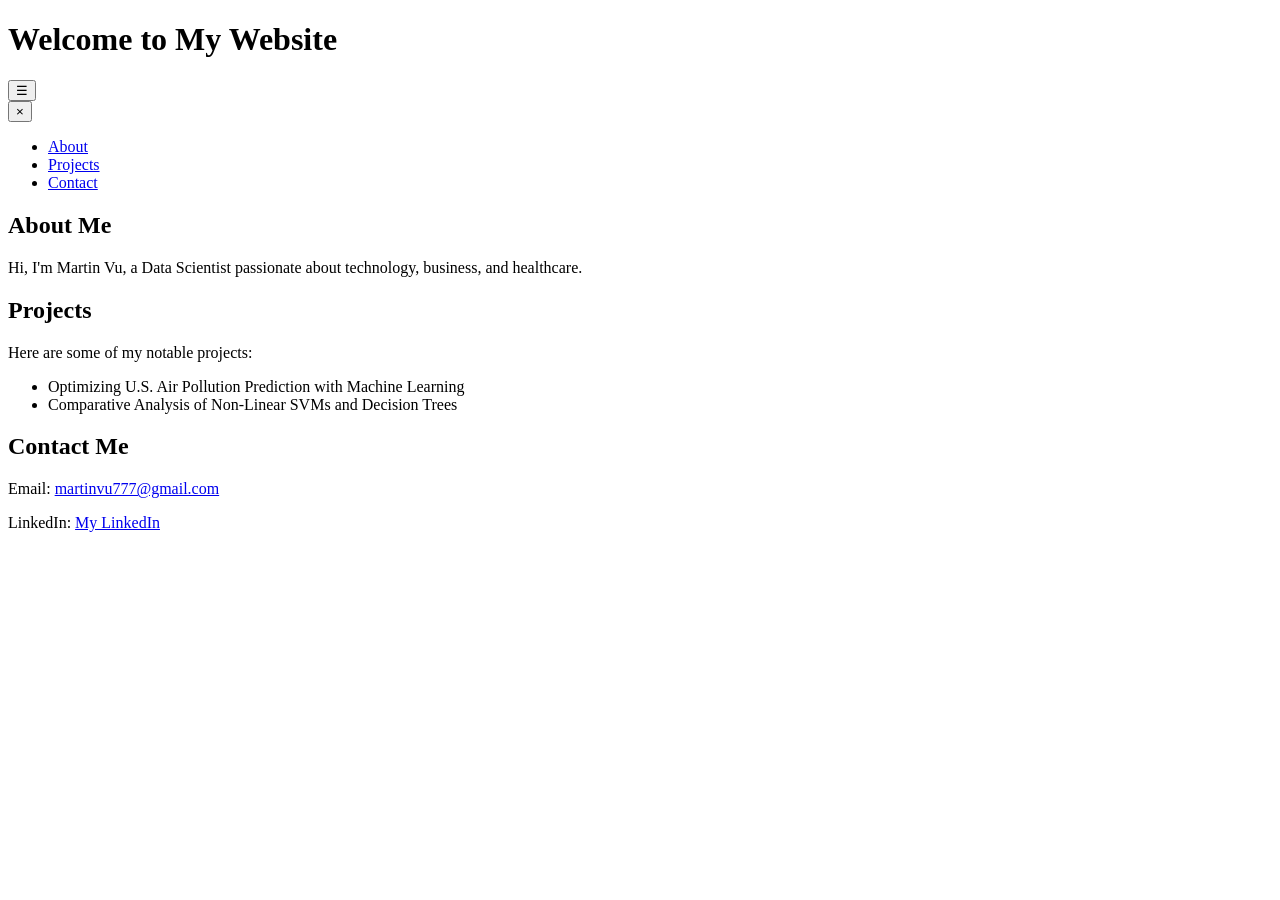
==== commit f19e0a1e: "Update HTML.html" ====
--- a/HTML.html
+++ b/HTML.html
@@ -9,15 +9,20 @@
 <body>
     <header>
         <h1>Welcome to My Website</h1>
-        <nav>
-            <ul>
-                <li><a href="#about">About Me</a></li>
-                <li><a href="#projects">Projects</a></li>
-                <li><a href="#contact">Contact</a></li>
-            </ul>
-        </nav>
-    </header>
+   <!-- Menu Button for Mobile -->
+    <button class="menu-btn" onclick="toggleMenu()">☰</button>
 
+    <!-- Full-Screen Mobile Menu -->
+    <nav id="mobileMenu" class="mobile-menu">
+      <button class="close-btn" onclick="toggleMenu()">×</button>
+      <ul>
+        <li><a href="#about" onclick="toggleMenu()">About</a></li>
+        <li><a href="#projects" onclick="toggleMenu()">Projects</a></li>
+        <li><a href="#contact" onclick="toggleMenu()">Contact</a></li>
+      </ul>
+    </nav>
+  </header>
+    
     <section id="about">
         <h2>About Me</h2>
         <p>Hi, I'm Martin Vu, a Data Scientist passionate about technology, business, and healthcare.</p>
